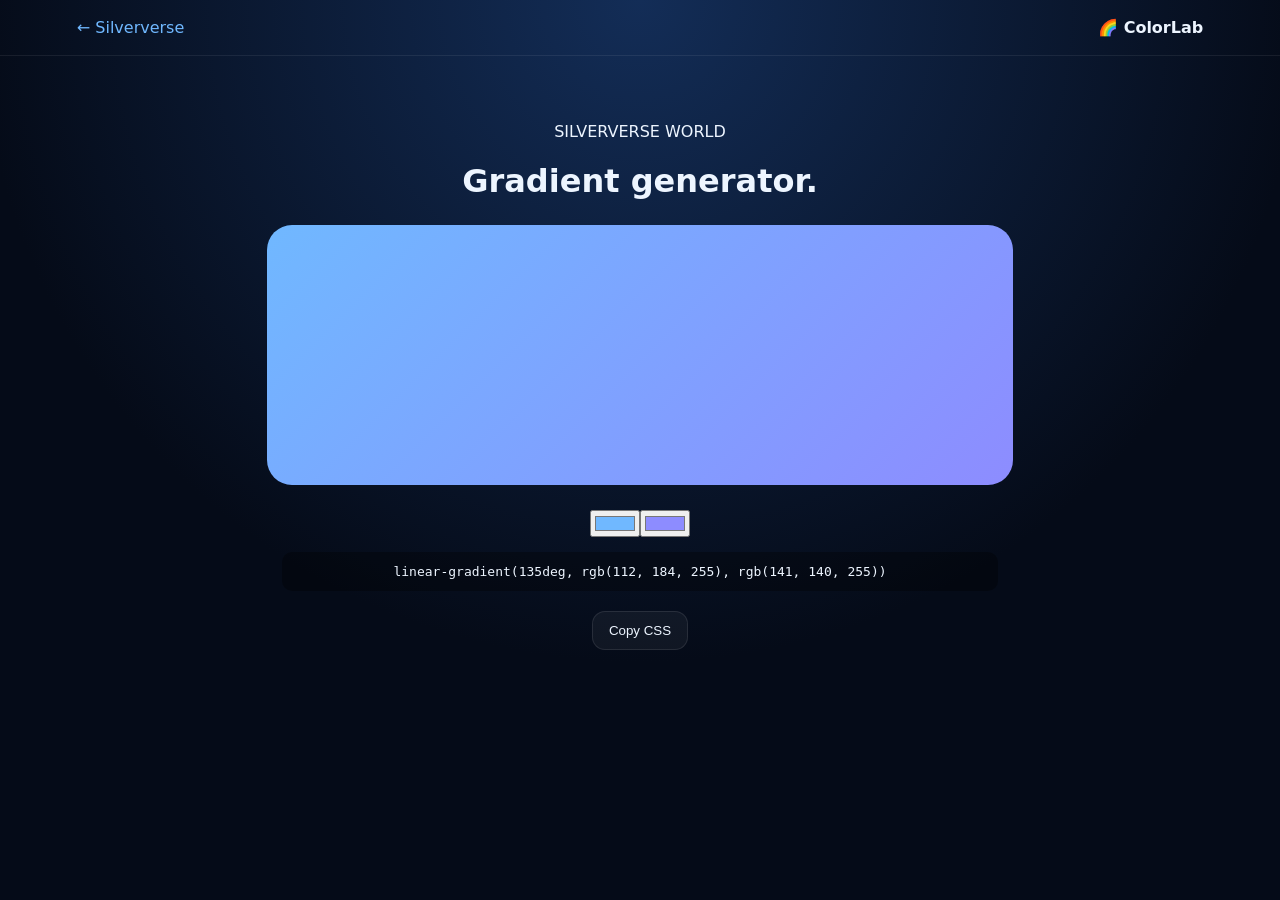
==== apps/colorlab/index.html @ 4dba291b "Add files via upload" ====
<!doctype html><html lang='id'><head><meta charset='utf-8'><meta name='viewport' content='width=device-width,initial-scale=1'><title>ColorLab</title><link rel='stylesheet' href='style.css'></head><body><header><a href='../../'>← Silververse</a><b>🌈 ColorLab</b></header><main><p>SILVERVERSE WORLD</p><h1>Gradient generator.</h1><div id='preview'></div><input id='a' type='color' value='#70b8ff'><input id='b' type='color' value='#8d8cff'><code id='code'></code><button onclick='navigator.clipboard?.writeText(code.textContent)'>Copy CSS</button></main><script src='app.js'></script></body></html>
---- apps/colorlab/style.css ----
*{box-sizing:border-box}body{margin:0;min-height:100vh;background:radial-gradient(circle at top,#132d57,#050b18 60%);color:#edf5ff;font-family:system-ui,sans-serif;text-align:center}header{padding:18px 6%;display:flex;justify-content:space-between;border-bottom:1px solid #ffffff12}header a{color:#70b8ff;text-decoration:none}main{max-width:900px;margin:auto;padding:50px 6%}button{padding:11px 16px;margin:5px;border-radius:13px;border:1px solid #ffffff18;background:#ffffff0c;color:inherit;cursor:pointer}.keys{display:grid;grid-template-columns:repeat(8,1fr);gap:8px;margin:30px 0}.keys button{height:150px}textarea{width:100%;height:130px;margin:25px 0;padding:15px;border-radius:15px;background:#ffffff0a;color:inherit;border:1px solid #ffffff18}#timer{font-size:6rem;font-weight:900;margin:35px}.moods button{font-size:2rem}#pixels{display:grid;grid-template-columns:repeat(16,1fr);max-width:480px;margin:25px auto}#pixels button{aspect-ratio:1;margin:0;padding:0;border-radius:0}#preview{height:260px;border-radius:25px;margin:25px 0}#cat{font-size:9rem;transition:.4s}.rain{font-size:8rem}canvas{position:fixed;inset:0;z-index:-1}article{text-align:left;padding:14px;margin:8px;background:#ffffff08;border-radius:14px}code{display:block;margin:15px;padding:12px;background:#0005;border-radius:10px}
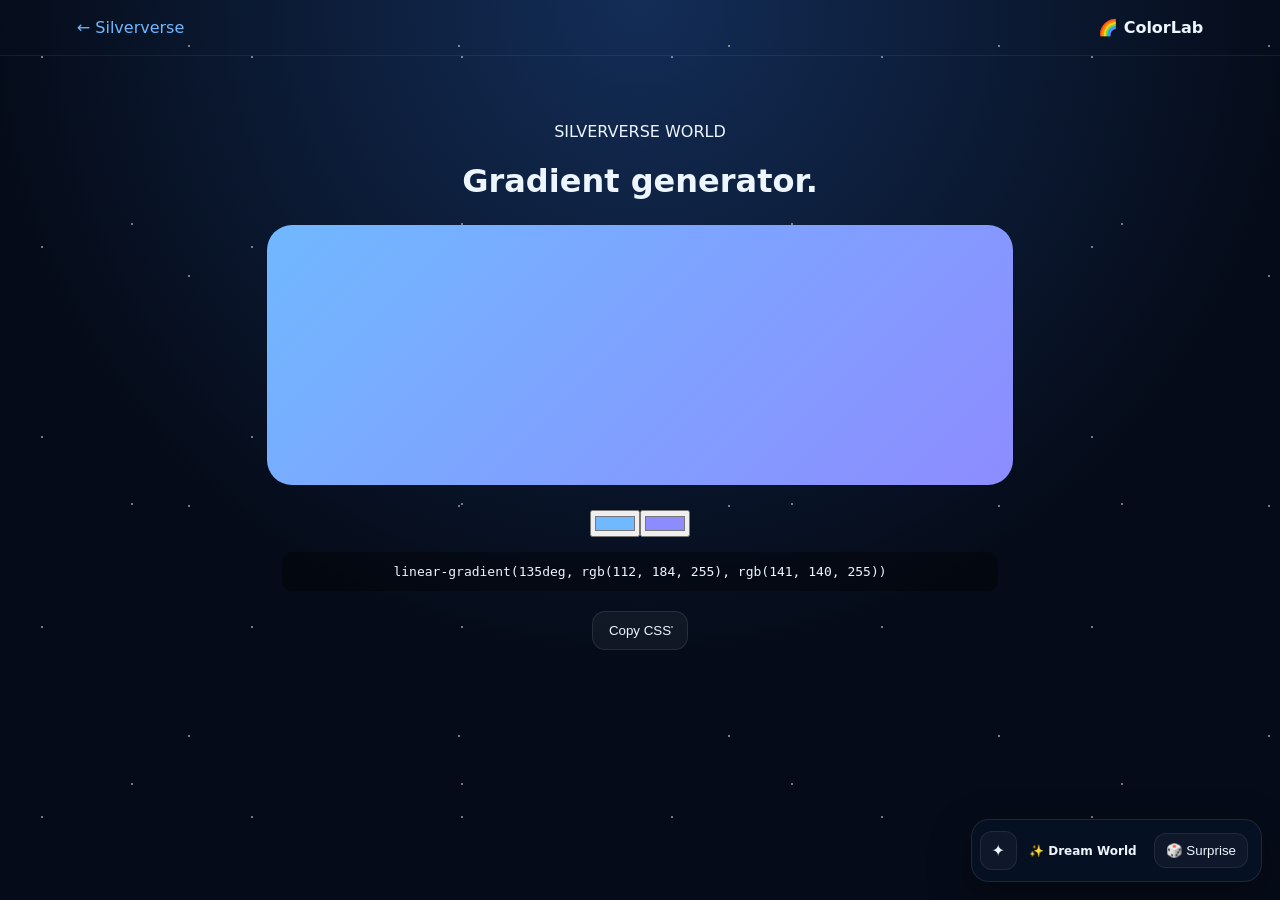
==== commit 1be40c8d: "Add files via upload" ====
--- a/apps/colorlab/index.html
+++ b/apps/colorlab/index.html
@@ -1 +1 @@
-<!doctype html><html lang='id'><head><meta charset='utf-8'><meta name='viewport' content='width=device-width,initial-scale=1'><title>ColorLab</title><link rel='stylesheet' href='style.css'></head><body><header><a href='../../'>← Silververse</a><b>🌈 ColorLab</b></header><main><p>SILVERVERSE WORLD</p><h1>Gradient generator.</h1><div id='preview'></div><input id='a' type='color' value='#70b8ff'><input id='b' type='color' value='#8d8cff'><code id='code'></code><button onclick='navigator.clipboard?.writeText(code.textContent)'>Copy CSS</button></main><script src='app.js'></script></body></html>+<!doctype html><html lang='id'><head><meta charset='utf-8'><meta name='viewport' content='width=device-width,initial-scale=1'><title>ColorLab</title><link rel='stylesheet' href='style.css'><link rel='stylesheet' href='../../world.css'></head><body><header><a href='../../'>← Silververse</a><b>🌈 ColorLab</b></header><main><p>SILVERVERSE WORLD</p><h1>Gradient generator.</h1><div id='preview'></div><input id='a' type='color' value='#70b8ff'><input id='b' type='color' value='#8d8cff'><code id='code'></code><button onclick='navigator.clipboard?.writeText(code.textContent)'>Copy CSS</button></main><script src='app.js'></script><script src='../../world.js'></script></body></html>
--- a/world.css
+++ b/world.css
@@ -0,0 +1 @@
+.sv-worldbar{position:fixed;right:18px;bottom:18px;z-index:20;display:flex;gap:7px;align-items:center;padding:8px;border:1px solid #ffffff18;border-radius:18px;background:#071225dd;backdrop-filter:blur(16px);box-shadow:0 15px 45px #0005}.sv-worldbar a,.sv-worldbar button{color:inherit;text-decoration:none;border:1px solid #ffffff14;background:#ffffff09;border-radius:12px;padding:9px 11px;cursor:pointer}.sv-worldbar .sv-name{font-size:.75rem;font-weight:800;padding:0 5px}.sv-stars{position:fixed;inset:0;pointer-events:none;z-index:-1;opacity:.45;background-image:radial-gradient(1px 1px at 20% 30%,#fff 1px,transparent 1.5px),radial-gradient(1px 1px at 70% 20%,#fff 1px,transparent 1.5px),radial-gradient(1px 1px at 40% 80%,#fff 1px,transparent 1.5px);background-size:210px 190px,270px 230px,330px 280px;animation:svdrift 45s linear infinite}@keyframes svdrift{to{background-position:210px 190px,-270px 230px,330px -280px}}@media(max-width:600px){.sv-worldbar{left:12px;right:12px;justify-content:space-between}.sv-worldbar .sv-name{display:none}}
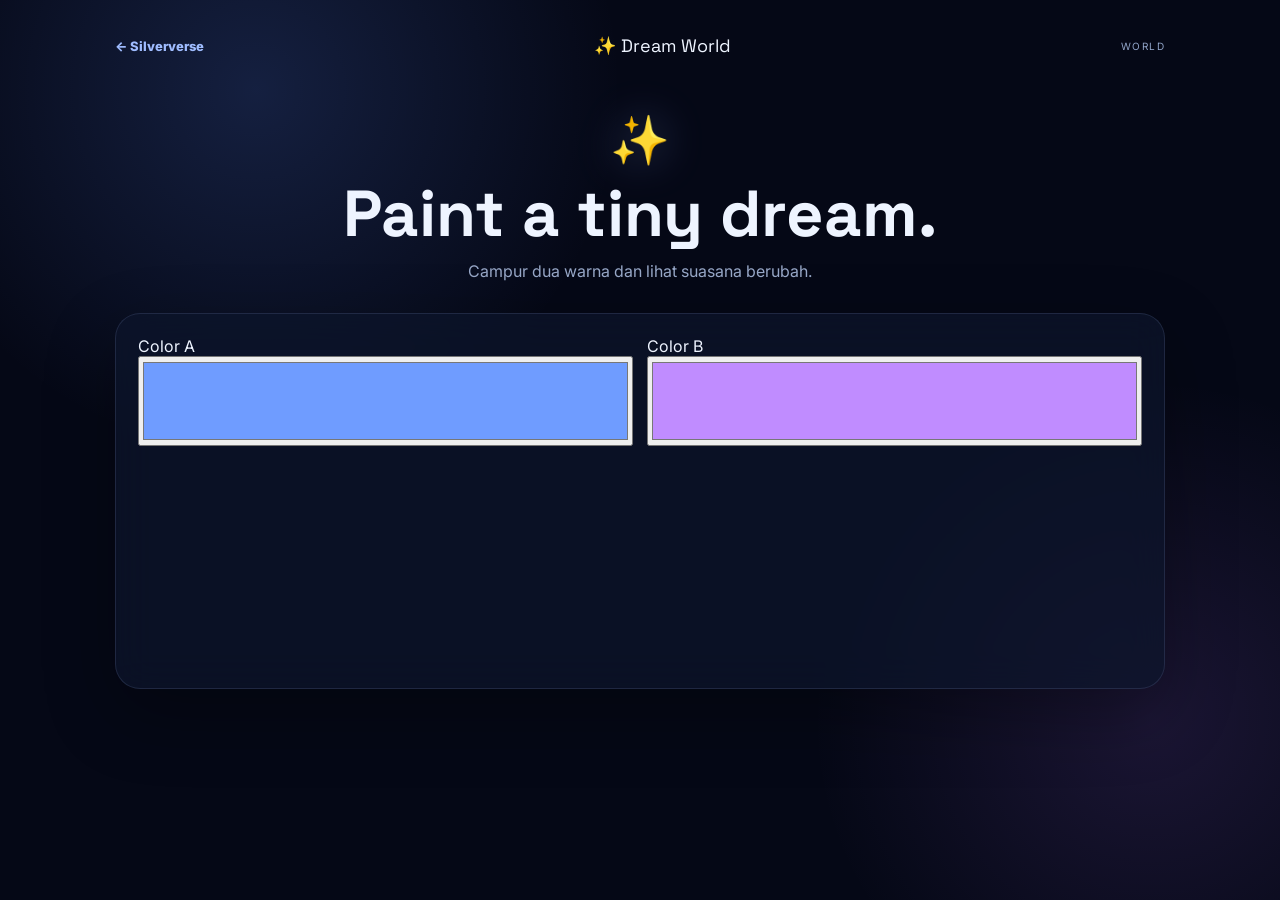
==== commit 9e4c571d: "Add files via upload" ====
--- a/apps/colorlab/index.html
+++ b/apps/colorlab/index.html
@@ -1 +1,7 @@
-<!doctype html><html lang='id'><head><meta charset='utf-8'><meta name='viewport' content='width=device-width,initial-scale=1'><title>ColorLab</title><link rel='stylesheet' href='style.css'><link rel='stylesheet' href='../../world.css'></head><body><header><a href='../../'>← Silververse</a><b>🌈 ColorLab</b></header><main><p>SILVERVERSE WORLD</p><h1>Gradient generator.</h1><div id='preview'></div><input id='a' type='color' value='#70b8ff'><input id='b' type='color' value='#8d8cff'><code id='code'></code><button onclick='navigator.clipboard?.writeText(code.textContent)'>Copy CSS</button></main><script src='app.js'></script><script src='../../world.js'></script></body></html>+<!doctype html><html lang="id"><head><meta charset="utf-8"><meta name="viewport" content="width=device-width,initial-scale=1">
+<title>Dream World — Silververse</title><link rel="preconnect" href="https://fonts.googleapis.com"><link rel="preconnect" href="https://fonts.gstatic.com" crossorigin>
+<link href="https://fonts.googleapis.com/css2?family=Inter:wght@400;600;700;800&family=Space+Grotesk:wght@600;700&display=swap" rel="stylesheet"><link rel="stylesheet" href="style.css"></head>
+<body><div class="shell"><nav class="nav"><a class="back" href="../../">← Silververse</a><div class="title">✨ Dream World</div><span class="pill">WORLD</span></nav>
+<div class="hero"><div class="emoji">✨</div><h1>Paint a tiny dream.</h1><p>Campur dua warna dan lihat suasana berubah.</p></div>
+<div class="panel"><div class="grid2"><label>Color A<br><input id="a" type="color" value="#6f9cff" style="width:100%;height:90px"></label><label>Color B<br><input id="b" type="color" value="#c08cff" style="width:100%;height:90px"></label></div><div id="preview" style="height:190px;border-radius:22px;margin-top:18px"></div><div class="result" id="code"></div></div>
+</div><script src="app.js"></script></body></html>
--- a/apps/colorlab/style.css
+++ b/apps/colorlab/style.css
@@ -1 +1,5 @@
-*{box-sizing:border-box}body{margin:0;min-height:100vh;background:radial-gradient(circle at top,#132d57,#050b18 60%);color:#edf5ff;font-family:system-ui,sans-serif;text-align:center}header{padding:18px 6%;display:flex;justify-content:space-between;border-bottom:1px solid #ffffff12}header a{color:#70b8ff;text-decoration:none}main{max-width:900px;margin:auto;padding:50px 6%}button{padding:11px 16px;margin:5px;border-radius:13px;border:1px solid #ffffff18;background:#ffffff0c;color:inherit;cursor:pointer}.keys{display:grid;grid-template-columns:repeat(8,1fr);gap:8px;margin:30px 0}.keys button{height:150px}textarea{width:100%;height:130px;margin:25px 0;padding:15px;border-radius:15px;background:#ffffff0a;color:inherit;border:1px solid #ffffff18}#timer{font-size:6rem;font-weight:900;margin:35px}.moods button{font-size:2rem}#pixels{display:grid;grid-template-columns:repeat(16,1fr);max-width:480px;margin:25px auto}#pixels button{aspect-ratio:1;margin:0;padding:0;border-radius:0}#preview{height:260px;border-radius:25px;margin:25px 0}#cat{font-size:9rem;transition:.4s}.rain{font-size:8rem}canvas{position:fixed;inset:0;z-index:-1}article{text-align:left;padding:14px;margin:8px;background:#ffffff08;border-radius:14px}code{display:block;margin:15px;padding:12px;background:#0005;border-radius:10px}+
+*{box-sizing:border-box}body{margin:0;min-height:100vh;color:#eef4ff;font-family:Inter,system-ui,sans-serif;background:
+radial-gradient(circle at 20% 10%,rgba(92,139,255,.18),transparent 28%),radial-gradient(circle at 90% 80%,rgba(176,112,255,.13),transparent 25%),#050816}
+a{color:inherit;text-decoration:none}button,input,textarea,select{font:inherit}button{cursor:pointer;color:inherit;background:rgba(255,255,255,.06);border:1px solid rgba(255,255,255,.12);border-radius:13px;padding:11px 14px;font-weight:700;transition:.2s}button:hover{transform:translateY(-2px);background:rgba(255,255,255,.1)}
+.shell{width:min(1050px,92vw);margin:auto;padding:22px 0 80px}.nav{display:flex;justify-content:space-between;align-items:center;padding:12px 0 28px}.back{color:#9fbcff;font-size:13px;font-weight:800}.title{font-family:"Space Grotesk";font-size:18px}.pill{font-size:10px;letter-spacing:.14em;color:#91a4c8}.hero{text-align:center;padding:25px 0 28px}.hero .emoji{font-size:48px;filter:drop-shadow(0 0 22px rgba(140,170,255,.4))}.hero h1{font-family:"Space Grotesk";font-size:clamp(36px,7vw,65px);line-height:1;margin:12px 0}.hero p{color:#98a8c8;max-width:600px;margin:auto;line-height:1.7}.panel{background:rgba(13,21,43,.72);border:1px solid rgba(170,195,255,.13);border-radius:25px;padding:22px;box-shadow:0 25px 70px rgba(0,0,0,.3);backdrop-filter:blur(18px)}.actions{display:flex;justify-content:center;gap:8px;flex-wrap:wrap;margin:20px 0}.primary{background:linear-gradient(135deg,#628fff,#a06ff0);border:0}.result{color:#a9b9d7;text-align:center;font-size:13px;margin-top:12px}.grid2{display:grid;grid-template-columns:1fr 1fr;gap:14px}.stat{padding:16px;border:1px solid rgba(255,255,255,.09);border-radius:17px;background:rgba(255,255,255,.035)}.stat b{display:block;font-size:25px;font-family:"Space Grotesk"}.stat span{font-size:11px;color:#8fa0be}@media(max-width:650px){.grid2{grid-template-columns:1fr}.shell{padding-top:12px}.nav{padding-bottom:15px}.hero{padding-top:18px}}
